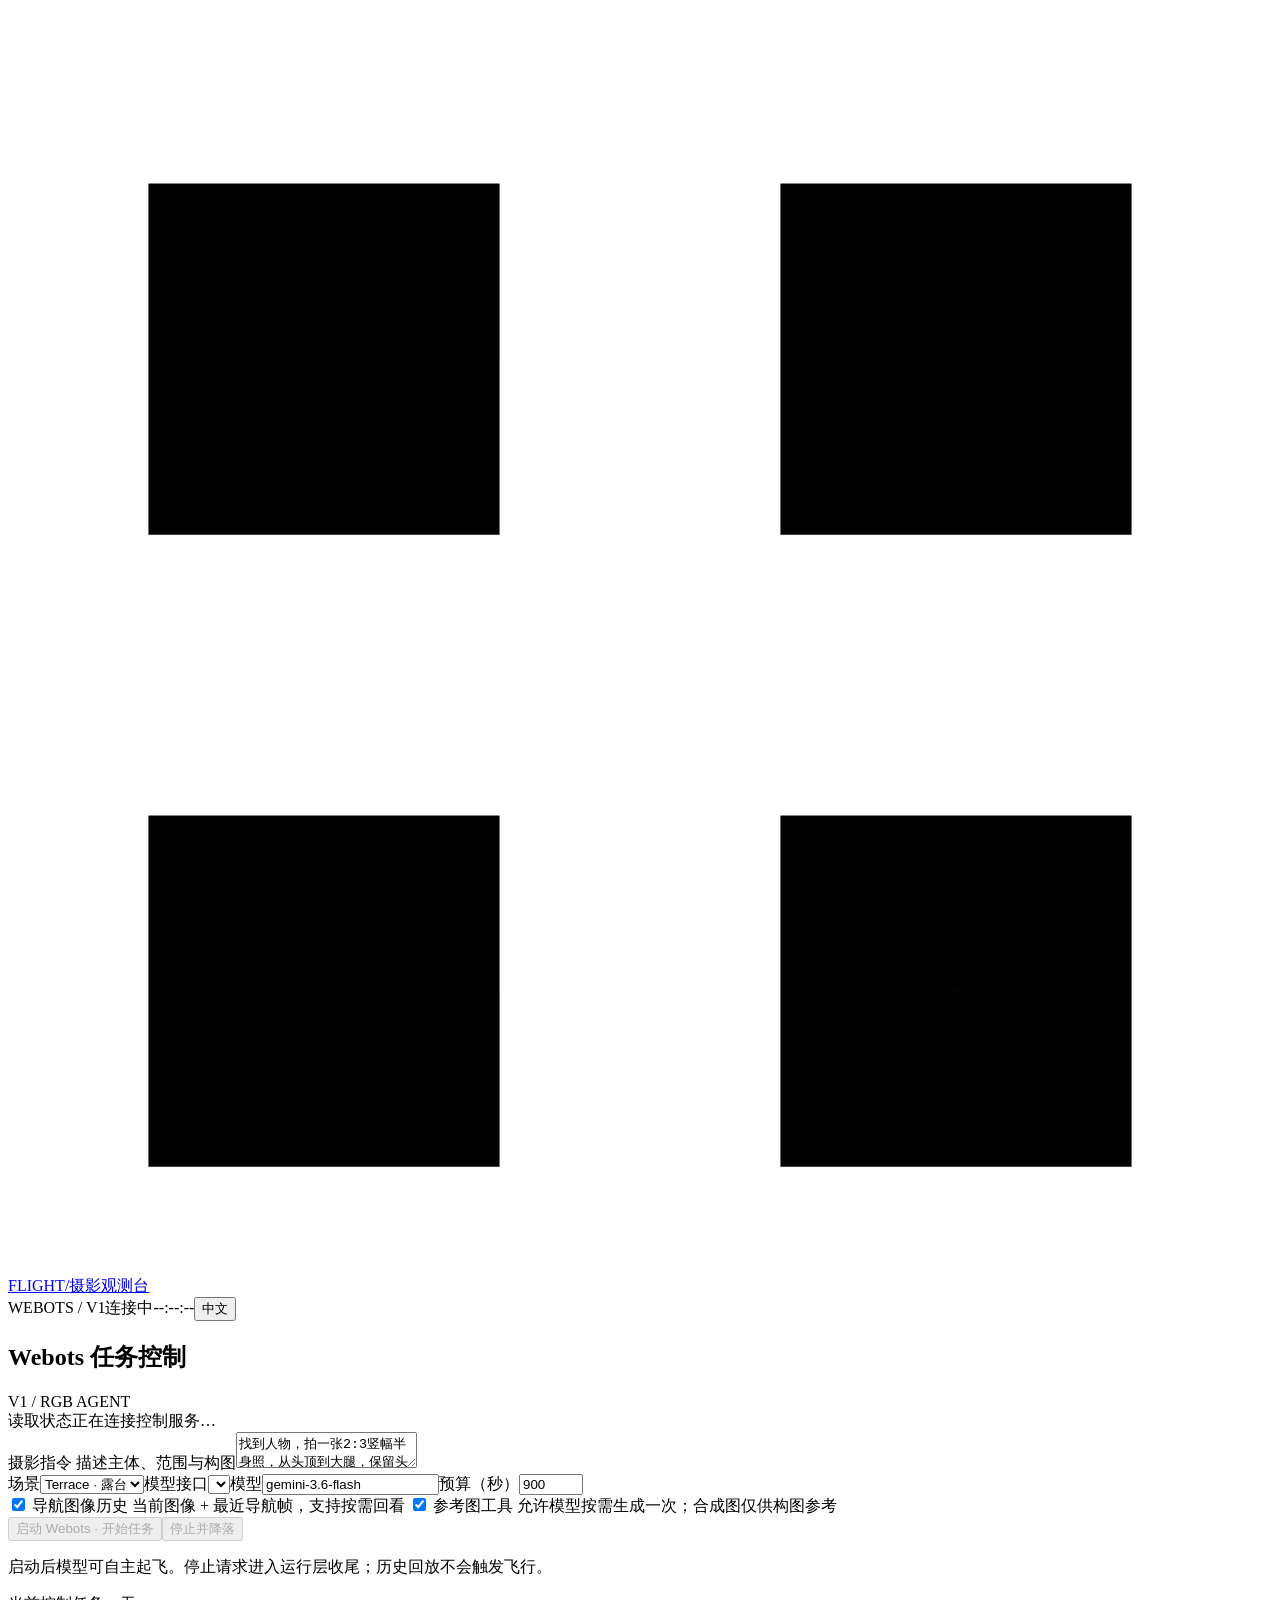
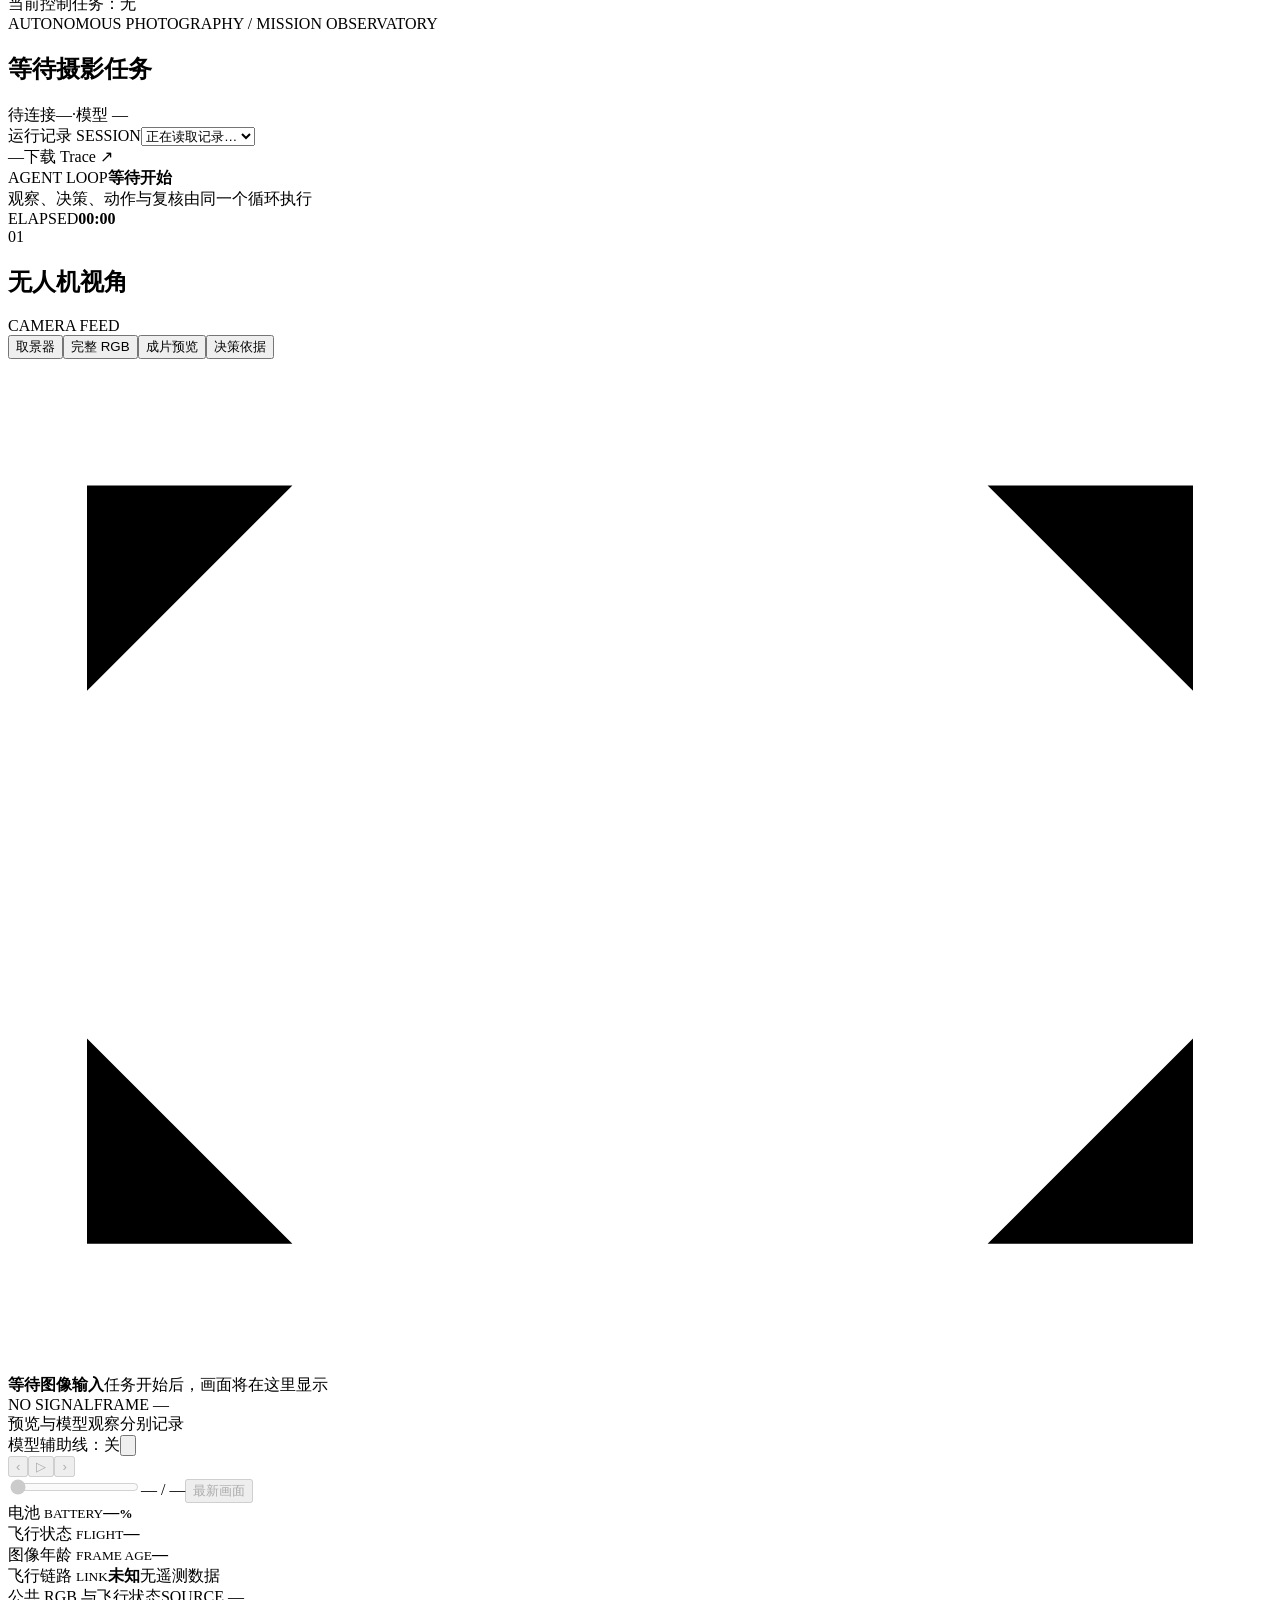
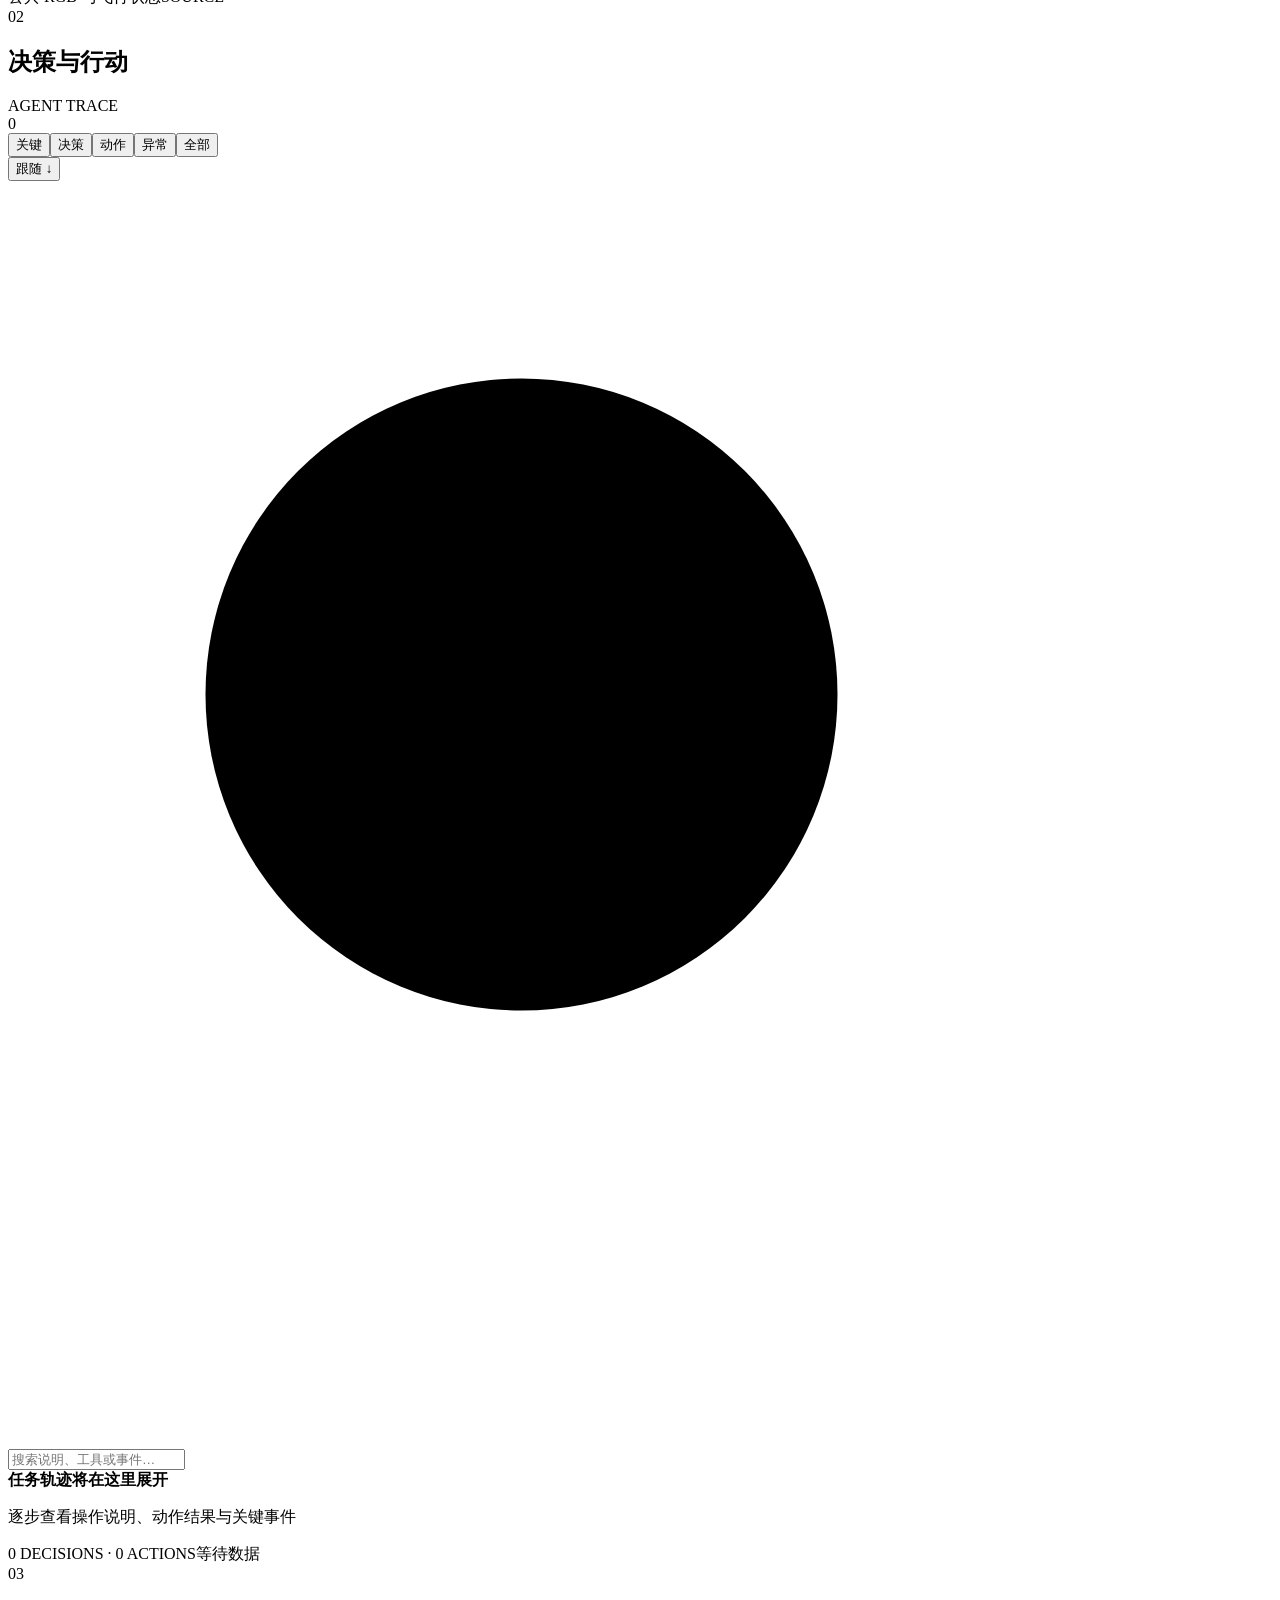
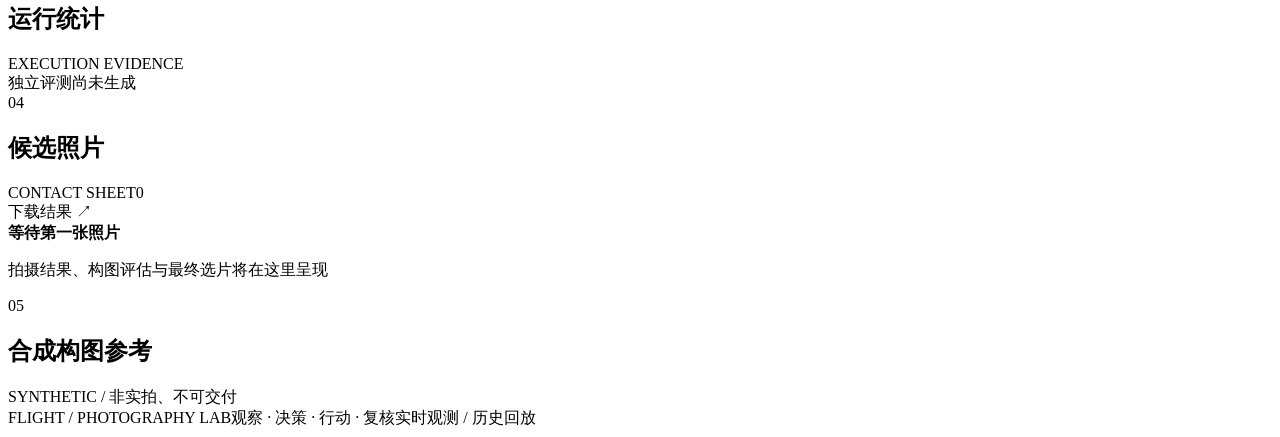
==== src/drone_agent/dashboard/index.html @ e8510d8b "feat: publish photography agent harness source Import the standalone RGB photography harness, Webots" ====
<!doctype html>
<html lang="en">
<head>
  <meta charset="utf-8">
  <meta name="viewport" content="width=device-width,initial-scale=1">
  <meta name="theme-color" content="#0e1117">
  <title>Flight / v1 摄影观测台</title>
  <link rel="stylesheet" href="/assets/dashboard.css">
  <script type="module" src="/assets/dashboard.js"></script>
</head>
<body>
  <header class="topbar">
    <a class="brand" href="/" aria-label="Flight 观测台首页"><svg viewBox="0 0 36 36" aria-hidden="true"><path d="M4 5h10v10H4zM22 5h10v10H22zM4 23h10v10H4zM22 23h10v10H22zM9 10l18 18M27 10L9 28"/></svg><span>FLIGHT<span class="brand-divider">/</span><span class="brand-sub">摄影观测台</span></span></a>
    <div class="topbar-right"><span class="local-control">WEBOTS / V1</span><span class="connection" id="connection"><i></i><span id="connection-text">连接中</span></span><time id="wall-clock">--:--:--</time><button id="language-toggle" class="language-toggle" type="button" aria-label="Switch to Chinese">中文</button></div>
  </header>

  <main>
    <section class="control-panel panel" aria-labelledby="control-heading">
      <div class="control-heading"><div class="control-title"><span class="control-indicator"></span><h2 id="control-heading">Webots 任务控制</h2><span class="caption">V1 / RGB AGENT</span></div><div class="control-status" role="status"><span id="control-state" class="status-tag">读取状态</span><span id="control-message">正在连接控制服务…</span></div></div>
      <form id="mission-form" class="command-form">
        <div class="command-input"><label class="brief-label" for="control-brief">摄影指令 <span>描述主体、范围与构图</span></label><textarea id="control-brief" rows="2" maxlength="2000" required>找到人物，拍一张2:3竖幅半身照，从头顶到大腿，保留头发、手和手持物</textarea>
          <div class="mission-settings"><label>场景<select id="control-scene"><option value="terrace">Terrace · 露台</option><option value="facing">Facing · 正面</option><option value="open">Open · 开阔</option><option value="hidden">Hidden · 隐藏</option></select></label><label>模型接口<select id="control-provider"></select></label><label>模型<input id="control-model" value="gemini-3.6-flash" maxlength="100" required></label><label>预算（秒）<input id="control-duration" type="number" min="30" max="1800" value="900" required></label></div>
          <label class="history-option"><input id="control-history" type="checkbox" checked> 导航图像历史 <span>当前图像 + 最近导航帧，支持按需回看</span></label>
          <label class="history-option"><input id="control-reference" type="checkbox" checked> 参考图工具 <span>允许模型按需生成一次；合成图仅供构图参考</span></label>
        </div>
        <div class="command-actions"><div class="flight-actions"><button id="control-start" class="control-button start-button" type="submit" disabled>启动 Webots · 开始任务</button><button id="control-stop" class="control-button stop-button" type="button" disabled>停止并降落</button></div><p id="control-hint" class="control-hint">启动后模型可自主起飞。停止请求进入运行层收尾；历史回放不会触发飞行。</p><span id="provider-endpoint" class="mono endpoint"></span></div>
      </form>
      <div class="control-footer"><span id="control-target">当前控制任务：无</span><button id="control-view-run" type="button" hidden>查看当前任务 ↗</button></div>
      <div id="control-error" class="control-error" role="alert" hidden></div>
    </section>

    <section class="mission-header" aria-label="任务概览">
      <div class="mission-heading"><div class="eyebrow">AUTONOMOUS PHOTOGRAPHY <span>/</span> MISSION OBSERVATORY</div><h1 id="mission-brief">等待摄影任务</h1><div class="mission-meta"><span id="run-status" class="status-tag">待连接</span><span id="run-backend">—</span><span class="meta-dot">·</span><span id="run-model">模型 —</span></div></div>
      <div class="run-control"><label for="run-select">运行记录 <span>SESSION</span></label><select id="run-select" aria-label="选择运行记录"><option value="">正在读取记录…</option></select><div class="session-links"><span id="run-updated">—</span><a id="trace-download" class="disabled" aria-disabled="true">下载 Trace <span aria-hidden="true">↗</span></a></div></div>
    </section>

    <div id="notice" class="notice" role="status" hidden></div>

    <section class="phase-bar runtime-bar" aria-label="运行状态">
      <div class="phase-caption"><span class="eyebrow">AGENT LOOP</span><strong id="current-phase">等待开始</strong></div>
      <div class="runtime-description" id="runtime-description">观察、决策、动作与复核由同一个循环执行</div>
      <div class="mission-elapsed"><span class="eyebrow">ELAPSED</span><strong id="elapsed">00:00</strong></div>
    </section>

    <div class="workspace">
      <section class="vision-panel panel" aria-labelledby="vision-heading">
        <div class="panel-heading"><div><span class="section-number">01</span><h2 id="vision-heading">无人机视角</h2><span class="caption">CAMERA FEED</span></div><div class="view-switch" role="group" aria-label="画面模式"><button type="button" data-view="viewfinder" class="active" aria-pressed="true">取景器</button><button type="button" data-view="raw" aria-pressed="false">完整 RGB</button><button type="button" data-view="photo" aria-pressed="false">成片预览</button><button type="button" data-view="evidence" aria-pressed="false">决策依据</button></div></div>
        <div id="frame-stage" class="frame-stage">
          <img id="camera-image" alt="无人机当前视角" hidden>
          <div id="frame-empty" class="frame-empty"><svg viewBox="0 0 80 64" aria-hidden="true"><path d="M18 8H5v13M62 8h13v13M5 43v13h13M75 43v13H62M30 32h20M40 22v20"/></svg><strong id="frame-empty-title">等待图像输入</strong><span id="frame-empty-detail">任务开始后，画面将在这里显示</span></div>
          <div class="frame-top"><span id="feed-status" class="feed-badge">NO SIGNAL</span><span id="frame-sequence">FRAME —</span></div>
          <div class="frame-bottom"><span id="frame-caption">预览与模型观察分别记录</span><div class="frame-tools"><span id="guide-label">模型辅助线：关</span><button id="fullscreen" type="button" class="icon-button" title="全屏画面" aria-label="全屏画面"><svg viewBox="0 0 20 20" aria-hidden="true"><path d="M7 3H3v4m10-4h4v4M3 13v4h4m10-4v4h-4"/></svg></button></div></div>
        </div>
        <div class="playback"><div class="playback-buttons"><button id="previous-frame" class="icon-button" title="上一帧" aria-label="上一帧" disabled>‹</button><button id="play-pause" class="icon-button play-button" title="播放历史帧" aria-label="播放历史帧" disabled>▷</button><button id="next-frame" class="icon-button" title="下一帧" aria-label="下一帧" disabled>›</button></div><input id="frame-slider" type="range" min="0" max="0" value="0" aria-label="历史画面时间轴" disabled><span id="playback-time">— / —</span><button id="return-live" class="text-button" type="button" disabled>最新画面</button></div>
        <div class="telemetry" aria-label="遥测状态"><div><span class="metric-label">电池 <small>BATTERY</small></span><strong id="battery">—<small>%</small></strong><div class="battery-track"><i id="battery-level"></i></div></div><div><span class="metric-label">飞行状态 <small>FLIGHT</small></span><strong id="flight-state" class="link-value">—</strong></div><div><span class="metric-label">图像年龄 <small>FRAME AGE</small></span><strong id="frame-age">—</strong></div><div><span class="metric-label">飞行链路 <small>LINK</small></span><strong id="flight-link" class="link-value">未知</strong><span class="metric-note" id="telemetry-note">无遥测数据</span></div></div>
        <div class="perception-footer"><span><i class="mini-cross"></i><span id="perception-status">公共 RGB 与飞行状态</span></span><span id="source-age">SOURCE —</span></div>
      </section>

      <section class="activity-panel panel" aria-labelledby="activity-heading">
        <div class="panel-heading"><div><span class="section-number">02</span><h2 id="activity-heading">决策与行动</h2><span class="caption">AGENT TRACE</span></div><span id="event-count" class="count">0</span></div>
        <div id="pending" class="pending" hidden aria-live="polite"><span class="pending-pulse"></span><div><strong id="pending-title"></strong><span id="pending-detail"></span></div><span id="pending-time" class="mono"></span></div>
        <div class="activity-controls"><div class="filters" role="group" aria-label="事件类型筛选"><button class="active" data-filter="key" aria-pressed="true" title="显示决策、动作和关键事件，隐藏常规观测">关键</button><button data-filter="decisions" aria-pressed="false">决策</button><button data-filter="actions" aria-pressed="false">动作</button><button data-filter="errors" aria-pressed="false">异常<span id="error-count" hidden></span></button><button data-filter="all" aria-pressed="false" title="包含所有观测记录">全部</button></div><button id="follow" class="follow active" aria-pressed="true" title="自动滚动到最新事件">跟随 ↓</button></div>
        <div class="trace-search"><svg viewBox="0 0 16 16" aria-hidden="true"><circle cx="6.5" cy="6.5" r="4"/><path d="m10 10 4 4"/></svg><input id="event-search" type="search" placeholder="搜索说明、工具或事件…" aria-label="搜索事件"></div>
        <div id="timeline" class="timeline" tabindex="0" aria-label="任务事件时间轴"><div id="timeline-empty" class="timeline-empty"><span class="empty-lines" aria-hidden="true"></span><strong>任务轨迹将在这里展开</strong><p>逐步查看操作说明、动作结果与关键事件</p></div></div>
        <div class="trace-footer"><span id="trace-detail">0 DECISIONS · 0 ACTIONS</span><span id="trace-poll">等待数据</span></div>
      </section>
    </div>

    <section class="metrics-panel panel" aria-label="运行统计与报告"><div class="panel-heading"><div><span class="section-number">03</span><h2>运行统计</h2><span class="caption">EXECUTION EVIDENCE</span></div><div id="report-links" class="report-links"></div></div><div id="run-metrics" class="run-metrics"></div><div id="evaluation-note" class="evaluation-note">独立评测尚未生成</div></section>

    <section class="candidates-panel panel" aria-labelledby="candidates-heading"><div class="panel-heading"><div><span class="section-number">04</span><h2 id="candidates-heading">候选照片</h2><span class="caption">CONTACT SHEET</span><span id="shot-count" class="count">0</span></div><a id="summary-download" class="text-link disabled" aria-disabled="true">下载结果 <span aria-hidden="true">↗</span></a></div><div id="candidates" class="candidates"><div class="candidates-empty"><span class="shot-outline" aria-hidden="true"></span><div><strong>等待第一张照片</strong><p>拍摄结果、构图评估与最终选片将在这里呈现</p></div></div></div><div id="selection-note" class="selection-note" hidden></div></section>
    <section class="candidates-panel panel" aria-labelledby="references-heading"><div class="panel-heading"><div><span class="section-number">05</span><h2 id="references-heading">合成构图参考</h2><span class="caption">SYNTHETIC / 非实拍、不可交付</span></div></div><div id="references" class="candidates"></div></section>
    <footer class="page-footer"><span>FLIGHT / PHOTOGRAPHY LAB</span><span>观察 · 决策 · 行动 · 复核</span><span>实时观测 / 历史回放</span></footer>
  </main>

  <dialog id="shot-dialog" class="shot-dialog"><div class="dialog-heading"><div><span class="eyebrow">PHOTO / PROVENANCE & SELF-REVIEW</span><h2 id="shot-title">候选照片</h2></div><button id="close-dialog" class="icon-button" aria-label="关闭照片" title="关闭 (Esc)">×</button></div><div class="dialog-body"><div class="dialog-image-wrap"><img id="shot-image" alt="候选照片完整画面"></div><div id="shot-assessment" class="shot-assessment"></div></div></dialog>
</body>
</html>
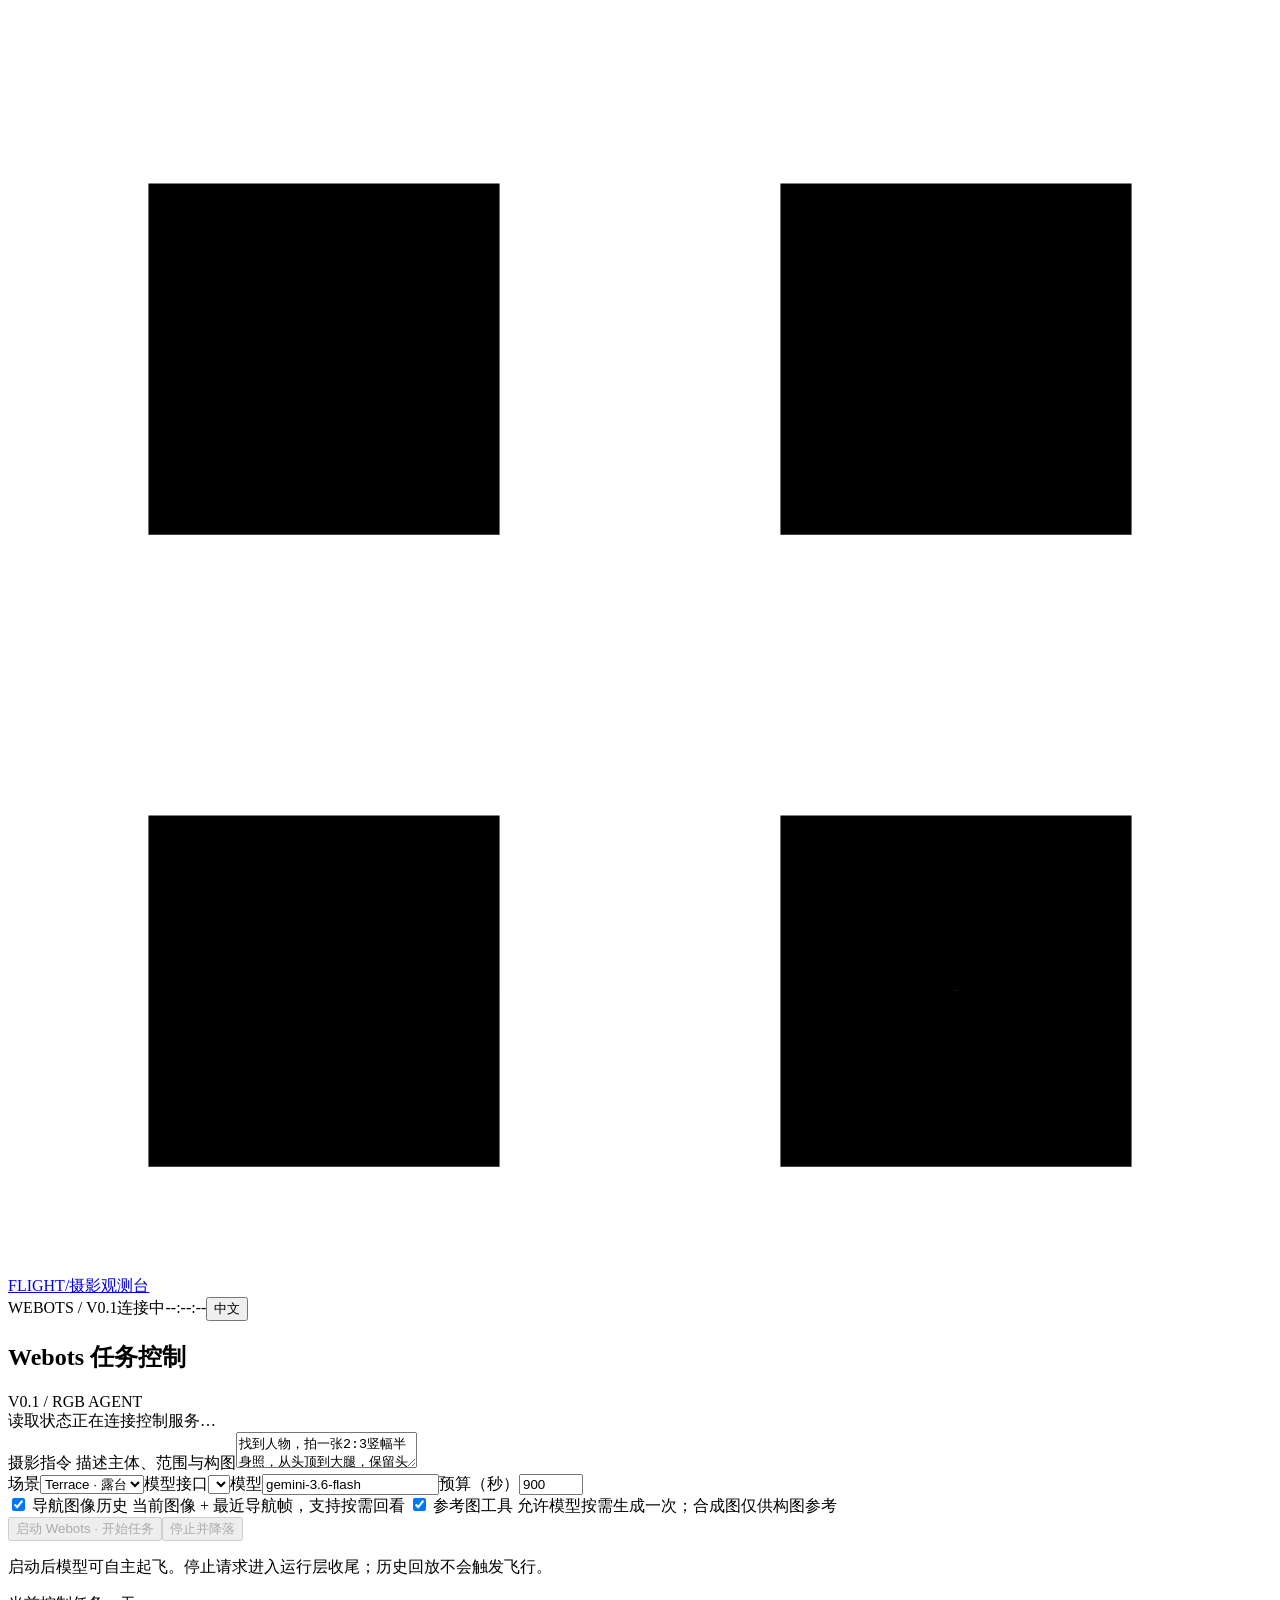
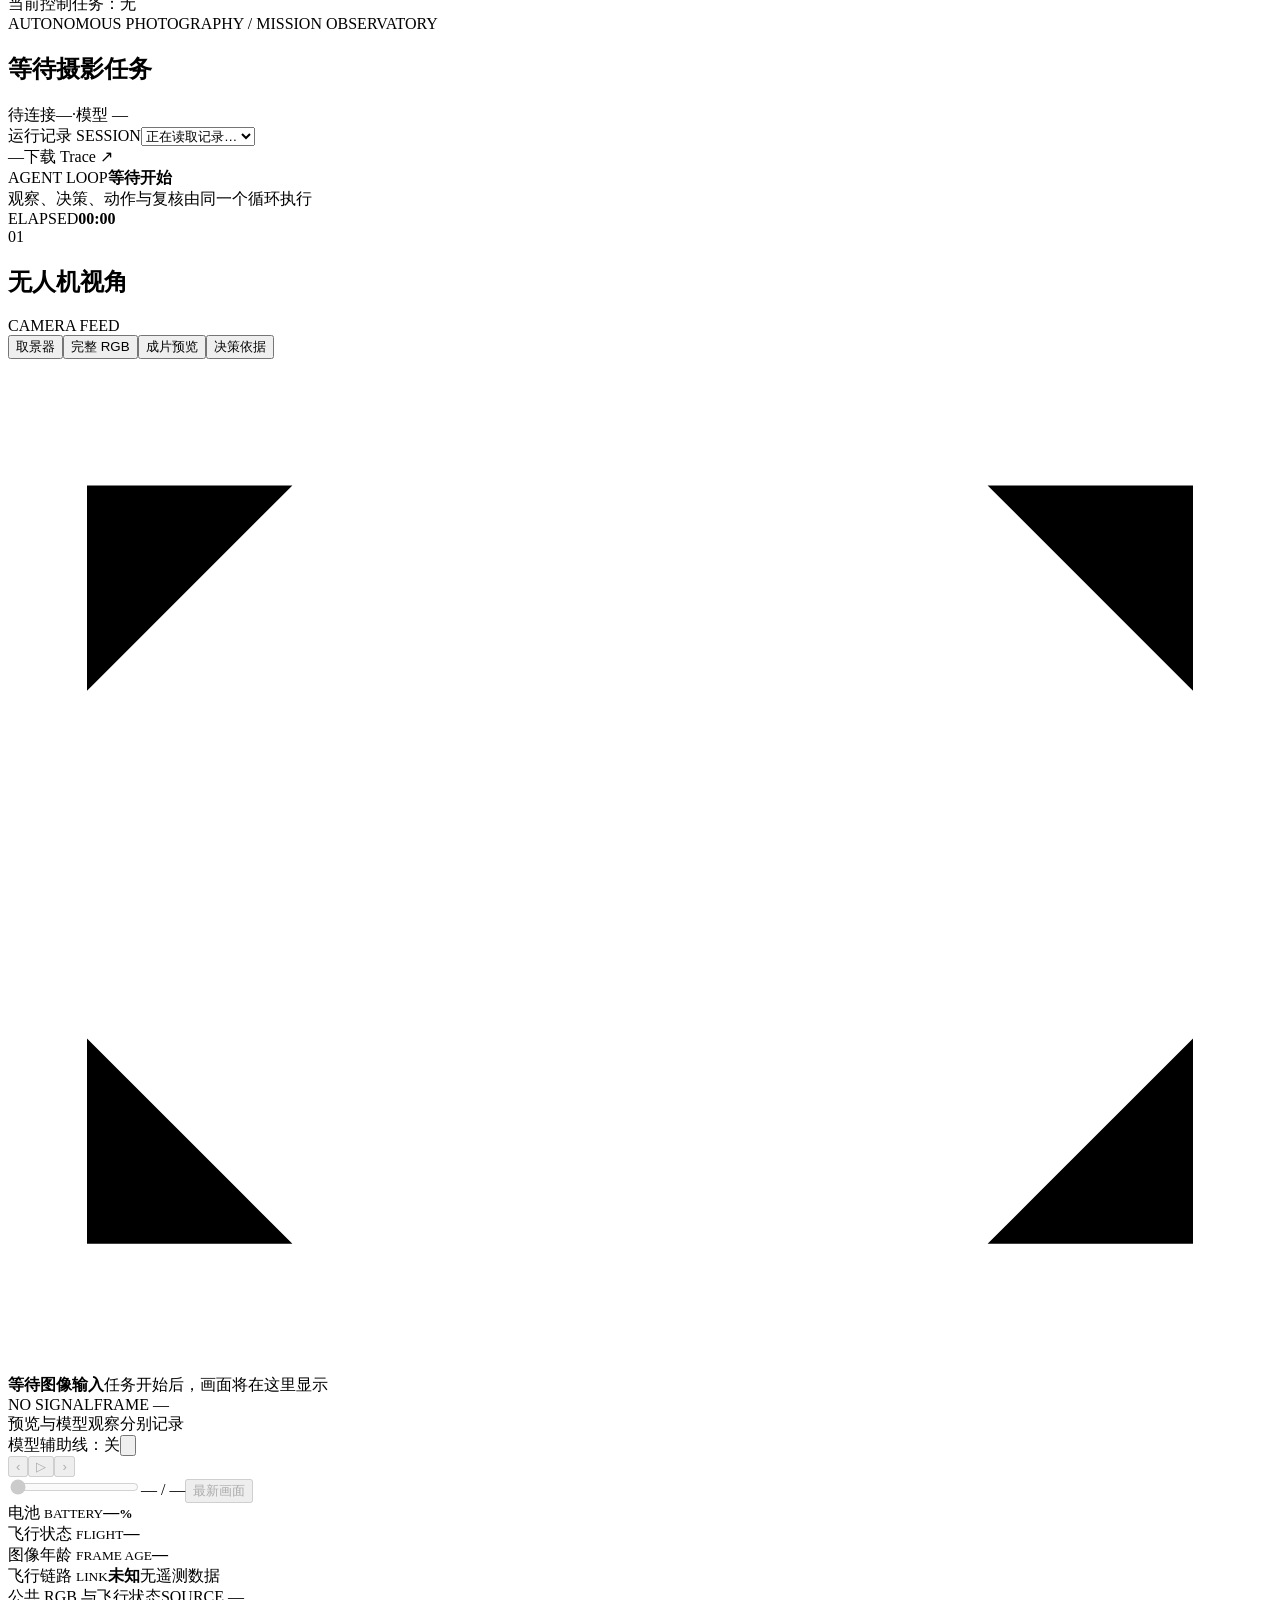
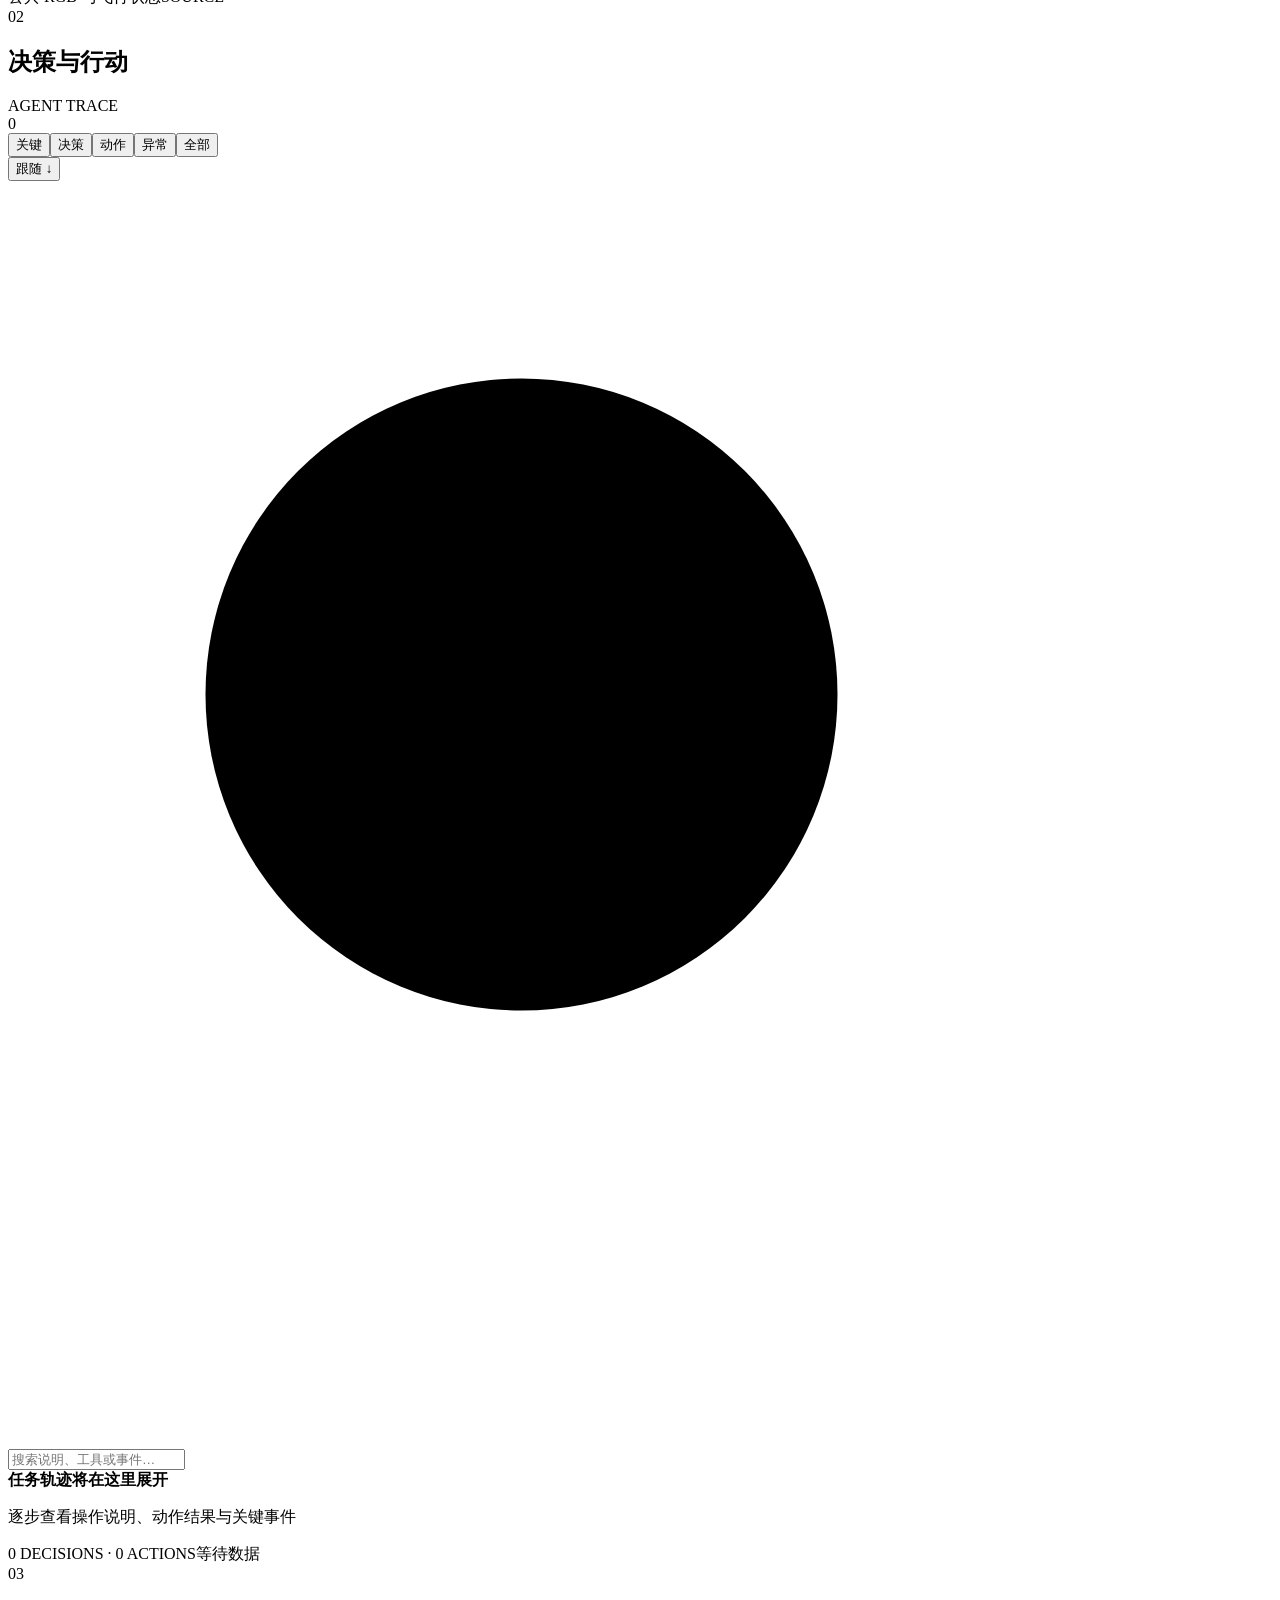
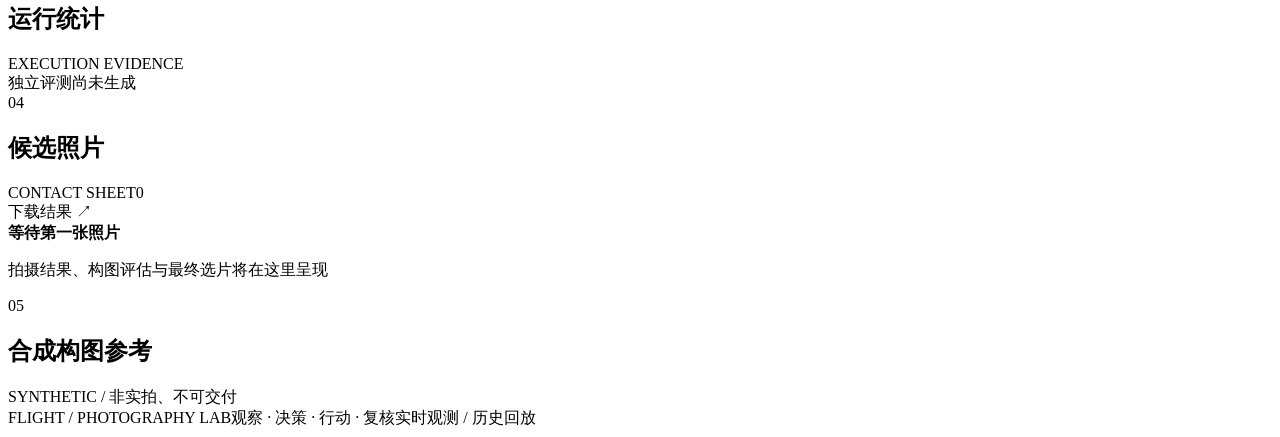
==== commit 20f3baa1: "docs: present photography harness as v0.1 release" ====
--- a/src/drone_agent/dashboard/index.html
+++ b/src/drone_agent/dashboard/index.html
@@ -4,19 +4,19 @@
   <meta charset="utf-8">
   <meta name="viewport" content="width=device-width,initial-scale=1">
   <meta name="theme-color" content="#0e1117">
-  <title>Flight / v1 摄影观测台</title>
+  <title>Flight / v0.1 摄影观测台</title>
   <link rel="stylesheet" href="/assets/dashboard.css">
   <script type="module" src="/assets/dashboard.js"></script>
 </head>
 <body>
   <header class="topbar">
     <a class="brand" href="/" aria-label="Flight 观测台首页"><svg viewBox="0 0 36 36" aria-hidden="true"><path d="M4 5h10v10H4zM22 5h10v10H22zM4 23h10v10H4zM22 23h10v10H22zM9 10l18 18M27 10L9 28"/></svg><span>FLIGHT<span class="brand-divider">/</span><span class="brand-sub">摄影观测台</span></span></a>
-    <div class="topbar-right"><span class="local-control">WEBOTS / V1</span><span class="connection" id="connection"><i></i><span id="connection-text">连接中</span></span><time id="wall-clock">--:--:--</time><button id="language-toggle" class="language-toggle" type="button" aria-label="Switch to Chinese">中文</button></div>
+    <div class="topbar-right"><span class="local-control">WEBOTS / V0.1</span><span class="connection" id="connection"><i></i><span id="connection-text">连接中</span></span><time id="wall-clock">--:--:--</time><button id="language-toggle" class="language-toggle" type="button" aria-label="Switch to Chinese">中文</button></div>
   </header>
 
   <main>
     <section class="control-panel panel" aria-labelledby="control-heading">
-      <div class="control-heading"><div class="control-title"><span class="control-indicator"></span><h2 id="control-heading">Webots 任务控制</h2><span class="caption">V1 / RGB AGENT</span></div><div class="control-status" role="status"><span id="control-state" class="status-tag">读取状态</span><span id="control-message">正在连接控制服务…</span></div></div>
+      <div class="control-heading"><div class="control-title"><span class="control-indicator"></span><h2 id="control-heading">Webots 任务控制</h2><span class="caption">V0.1 / RGB AGENT</span></div><div class="control-status" role="status"><span id="control-state" class="status-tag">读取状态</span><span id="control-message">正在连接控制服务…</span></div></div>
       <form id="mission-form" class="command-form">
         <div class="command-input"><label class="brief-label" for="control-brief">摄影指令 <span>描述主体、范围与构图</span></label><textarea id="control-brief" rows="2" maxlength="2000" required>找到人物，拍一张2:3竖幅半身照，从头顶到大腿，保留头发、手和手持物</textarea>
           <div class="mission-settings"><label>场景<select id="control-scene"><option value="terrace">Terrace · 露台</option><option value="facing">Facing · 正面</option><option value="open">Open · 开阔</option><option value="hidden">Hidden · 隐藏</option></select></label><label>模型接口<select id="control-provider"></select></label><label>模型<input id="control-model" value="gemini-3.6-flash" maxlength="100" required></label><label>预算（秒）<input id="control-duration" type="number" min="30" max="1800" value="900" required></label></div>
